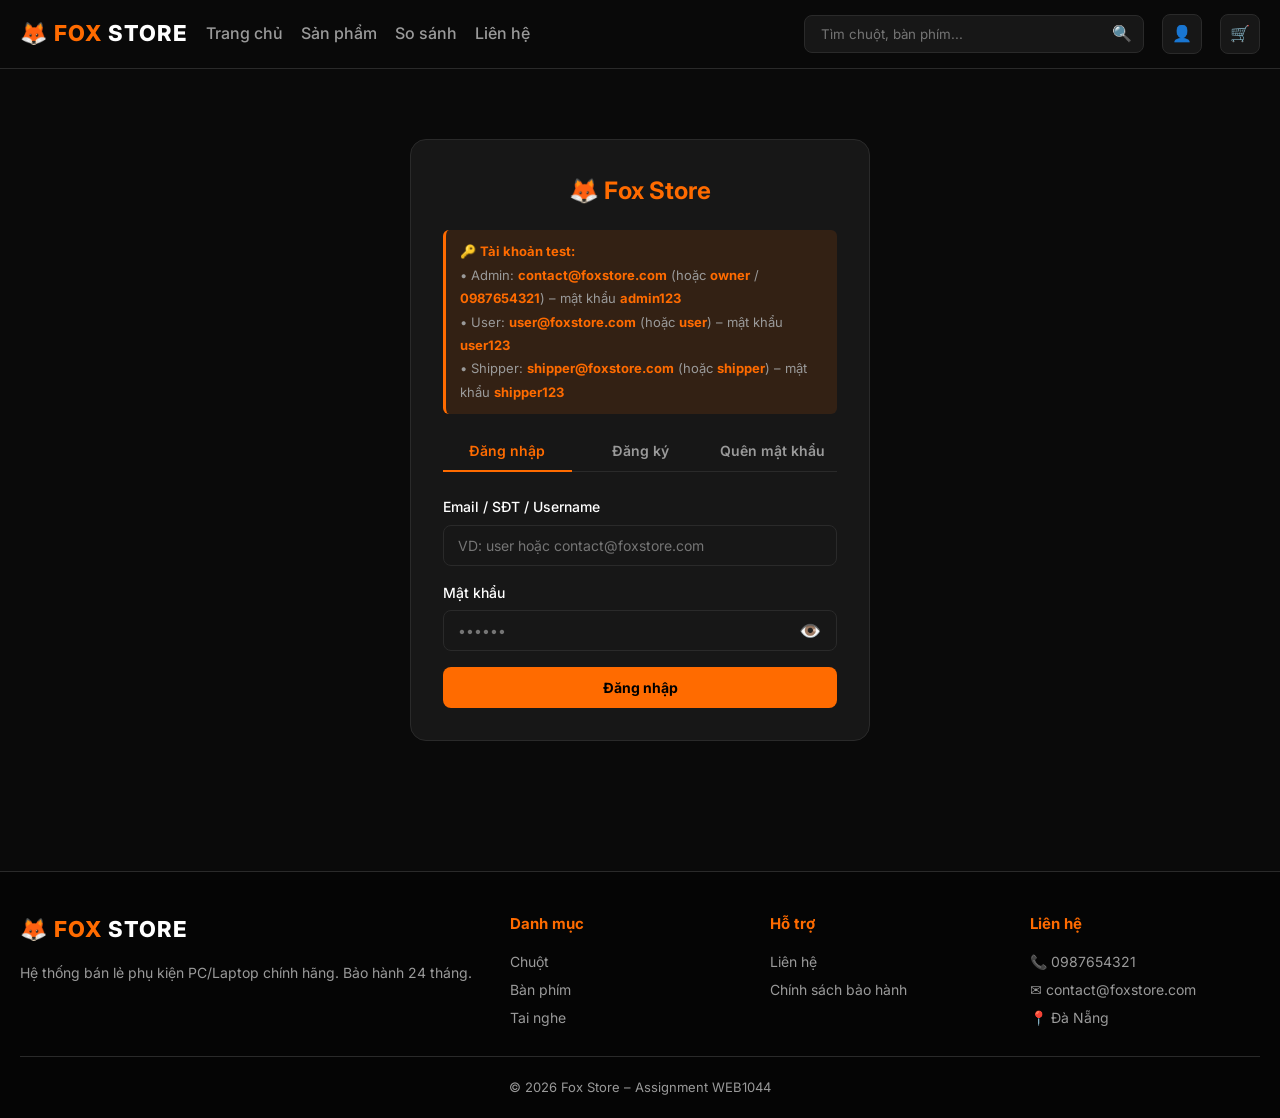
==== admin.html @ b40ea375 "Initial commit" ====
<!DOCTYPE html>
<html lang="vi">

<head>
    <meta charset="UTF-8">
    <meta name="viewport" content="width=device-width, initial-scale=1.0">
    <title>Quản trị – Fox Store</title>
    <link href="https://fonts.googleapis.com/css2?family=Inter:wght@400;500;600;700;800&display=swap" rel="stylesheet">
    <link rel="stylesheet" href="css/style.css">
</head>

<body>
    <div id="header"></div>

    <div class="container">
        <div class="admin-header">
            <div>
                <h1 class="section-title" style="margin-bottom:4px">⚙️ Admin Panel</h1>
                <p style="color:var(--muted);font-size:14px">Quản trị sản phẩm, đơn hàng, shipper, phân tích và thông
                    báo.</p>
            </div>
        </div>

        <div class="admin-tabs">
            <button class="active" data-tab="products" onclick="switchAdminTab('products')">📦 Sản phẩm</button>
            <button data-tab="orders" onclick="switchAdminTab('orders')">📋 Đơn hàng</button>
            <button data-tab="shippers" onclick="switchAdminTab('shippers')">🚚 Shipper</button>
            <button data-tab="analytics" onclick="switchAdminTab('analytics')">📊 Phân tích</button>
            <button data-tab="reviews" onclick="switchAdminTab('reviews')">⭐ Đánh giá</button>
            <button data-tab="broadcasts" onclick="switchAdminTab('broadcasts')">📢 Thông báo</button>
        </div>

        <!-- ═══ TAB PRODUCTS ═══ -->
        <div id="tabProducts">
            <div style="display:flex;justify-content:flex-end;gap:10px;margin-bottom:16px;flex-wrap:wrap">
                <button class="btn btn-reindex" onclick="reindexIDs()">🔢 Đánh lại ID</button>
                <button class="btn btn-export" onclick="exportDataJS()">📋 Xuất code data.js</button>
                <button class="btn" onclick="openAdd()">➕ Thêm sản phẩm</button>
            </div>

            <div class="admin-sort-bar">
                <label>🔽 Sắp xếp theo:</label>
                <select id="adminSortField" onchange="changeAdminSort()">
                    <option value="id">ID</option>
                    <option value="name">Tên sản phẩm</option>
                    <option value="price">Giá</option>
                    <option value="stock">Kho</option>
                    <option value="group">Nhóm</option>
                    <option value="rating">Đánh giá sao</option>
                </select>
                <select id="adminSortDir" onchange="changeAdminSort()">
                    <option value="asc">Tăng dần ↑</option>
                    <option value="desc">Giảm dần ↓</option>
                </select>
            </div>

            <div class="admin-stats">
                <div class="stat-card">
                    <div class="label">Tổng sản phẩm</div>
                    <div class="value" id="statTotal">0</div>
                </div>
                <div class="stat-card">
                    <div class="label">Sản phẩm mới</div>
                    <div class="value" id="statNew">0</div>
                </div>
                <div class="stat-card">
                    <div class="label">Sản phẩm hot</div>
                    <div class="value" id="statHot">0</div>
                </div>
                <div class="stat-card">
                    <div class="label">Khuyến mãi</div>
                    <div class="value" id="statSale">0</div>
                </div>
            </div>

            <div class="admin-table">
                <table>
                    <thead>
                        <tr>
                            <th>ID</th>
                            <th>Ảnh</th>
                            <th>Tên</th>
                            <th>Giá</th>
                            <th>Nhóm</th>
                            <th>Kho</th>
                            <th>⭐</th>
                            <th>Hành động</th>
                        </tr>
                    </thead>
                    <tbody id="adminTbody"></tbody>
                </table>
            </div>
        </div>

        <!-- ═══ TAB ORDERS ═══ -->
        <div id="tabOrders" style="display:none">
            <div class="admin-table">
                <table>
                    <thead>
                        <tr>
                            <th>Mã đơn</th>
                            <th>Khách</th>
                            <th>Sản phẩm</th>
                            <th>Địa chỉ</th>
                            <th>Shipper</th>
                            <th>Trạng thái</th>
                            <th>Ngày đặt</th>
                            <th>Hành động</th>
                        </tr>
                    </thead>
                    <tbody id="adminOrdersTbody"></tbody>
                </table>
            </div>
        </div>

        <!-- ═══ TAB SHIPPERS ═══ -->
        <div id="tabShippers" style="display:none">
            <div class="admin-table">
                <table>
                    <thead>
                        <tr>
                            <th>Tên</th>
                            <th>Email</th>
                            <th>SĐT</th>
                            <th>Đánh giá</th>
                            <th>Trạng thái</th>
                            <th>Hành động</th>
                        </tr>
                    </thead>
                    <tbody id="adminShippersTbody"></tbody>
                </table>
            </div>
        </div>

        <!-- ═══ TAB ANALYTICS ═══ -->
        <div id="tabAnalytics" style="display:none">
            <div id="analyticsContent"></div>
        </div>

        <!-- ═══ TAB REVIEWS ═══ -->
        <div id="tabReviews" style="display:none">
            <div style="display:flex;justify-content:flex-end;margin-bottom:16px">
                <button class="btn" style="background:linear-gradient(135deg,#00a8ff,#0090e0);color:#000"
                    onclick="exportReviewsJS()">📋 Xuất code đánh giá</button>
            </div>
            <div id="reviewsContent"></div>
        </div>

        <!-- ═══ TAB BROADCASTS ═══ -->
        <div id="tabBroadcasts" style="display:none">
            <div id="broadcastContent"></div>
        </div>
    </div>

    <div id="footer"></div>

    <!-- ═══ MODAL ADD/EDIT PRODUCT ═══ -->
    <div class="modal-overlay" id="modalOverlay">
        <div class="modal">
            <h3 id="modalTitle">Thêm sản phẩm <button class="modal-close" onclick="closeModal()">×</button></h3>
            <form id="productForm">
                <div class="form-group">
                    <label>Tên sản phẩm *</label>
                    <input type="text" class="form-control" id="fName" required>
                </div>

                <div class="form-row">
                    <div class="form-group">
                        <label>Giá bán (₫) *</label>
                        <input type="number" class="form-control" id="fPrice" required min="0">
                    </div>
                    <div class="form-group">
                        <label>Giá gốc (₫) – 0 nếu không giảm</label>
                        <input type="number" class="form-control" id="fOldPrice" min="0" value="0">
                    </div>
                </div>

                <div class="form-group">
                    <label>🖼️ Hình ảnh (4 ảnh) – Ảnh 1 là ảnh chính *</label>
                    <div class="img-grid">
                        <div class="img-item">
                            <div class="lbl">Ảnh 1 *</div>
                            <input type="text" id="fImage1" placeholder="https://...">
                            <img id="prevImg1" alt="">
                        </div>
                        <div class="img-item">
                            <div class="lbl">Ảnh 2</div>
                            <input type="text" id="fImage2" placeholder="https://...">
                            <img id="prevImg2" alt="">
                        </div>
                        <div class="img-item">
                            <div class="lbl">Ảnh 3</div>
                            <input type="text" id="fImage3" placeholder="https://...">
                            <img id="prevImg3" alt="">
                        </div>
                        <div class="img-item">
                            <div class="lbl">Ảnh 4</div>
                            <input type="text" id="fImage4" placeholder="https://...">
                            <img id="prevImg4" alt="">
                        </div>
                    </div>
                </div>

                <div class="form-row">
                    <div class="form-group">
                        <label>Danh mục</label>
                        <select class="form-control" id="fCategory"></select>
                    </div>
                    <div class="form-group">
                        <label>Nhóm</label>
                        <select class="form-control" id="fGroup">
                            <option value="new">🆕 Sản phẩm mới</option>
                            <option value="hot">🔥 Sản phẩm hot</option>
                            <option value="sale">💥 Khuyến mãi</option>
                        </select>
                    </div>
                </div>

                <div class="form-row">
                    <div class="form-group">
                        <label>Thương hiệu *</label>
                        <input type="text" class="form-control" id="fBrand" required>
                    </div>
                    <div class="form-group">
                        <label>Số lượng kho (0 = Hết hàng)</label>
                        <input type="number" class="form-control" id="fStock" min="0" value="10">
                    </div>
                </div>

                <div class="form-group">
                    <label>YouTube Video ID (không bắt buộc)</label>
                    <input type="text" class="form-control" id="fVideoId" placeholder="VD: dQw4w9WgXcQ">
                </div>

                <div class="form-group">
                    <label>Mô tả</label>
                    <textarea class="form-control" id="fDesc" rows="3"></textarea>
                </div>

                <div class="modal-actions">
                    <button type="button" class="btn btn-outline" onclick="closeModal()">Hủy</button>
                    <button type="submit" class="btn">💾 Lưu sản phẩm</button>
                </div>
            </form>
        </div>
    </div>

    <!-- ═══ MODAL EXPORT DATA.JS ═══ -->
    <div class="modal-overlay" id="exportOverlay">
        <div class="modal" style="max-width:900px">
            <h3>📋 Xuất code data.js <button class="modal-close" onclick="closeExport()">×</button></h3>
            <div class="export-hint">
                <b>Hướng dẫn:</b> 1. Bấm <b>📋 Copy</b> → 2. Mở <code>js/data.js</code> → 3. Tìm
                <code>const DEFAULT_PRODUCTS = [...]</code> → 4. Paste → 5. Ctrl+S
            </div>
            <textarea id="exportCode" readonly spellcheck="false"></textarea>
            <div class="modal-actions">
                <button class="btn btn-outline" onclick="closeExport()">Đóng</button>
                <button class="btn btn-export" onclick="copyExportCode()">📋 Copy toàn bộ</button>
            </div>
        </div>
    </div>

    <!-- ═══ MODAL EXPORT REVIEWS ═══ -->
    <div class="modal-overlay" id="reviewExportOverlay">
        <div class="modal" style="max-width:900px">
            <h3>📋 Xuất code đánh giá <button class="modal-close" onclick="closeReviewExport()">×</button></h3>
            <div class="export-hint">
                <b>Hướng dẫn:</b> 1. Bấm <b>📋 Copy</b> → 2. Mở <code>js/data.js</code> → 3. Thêm biến
                <code>DEFAULT_REVIEWS</code> và <code>DEFAULT_SHIPPER_REVIEWS</code> → 4. Ctrl+S
            </div>
            <textarea id="reviewExportCode" readonly spellcheck="false"></textarea>
            <div class="modal-actions">
                <button class="btn btn-outline" onclick="closeReviewExport()">Đóng</button>
                <button class="btn" style="background:linear-gradient(135deg,#00a8ff,#0090e0);color:#000"
                    onclick="copyReviewExport()">📋 Copy toàn bộ</button>
            </div>
        </div>
    </div>

    <!-- ═══ SCRIPTS ═══ -->
    <script src="js/data.js"></script>
    <script src="js/auth.js"></script>
    <script src="js/orders.js"></script>
    <script src="js/chat.js"></script>
    <script src="js/reviews.js"></script>
    <script src="js/cart.js"></script>
    <script src="js/slider.js"></script>
    <script src="js/countdown.js"></script>
    <script src="js/geo.js"></script>
    <script src="js/validate.js"></script>
    <script src="js/main.js"></script>
    <script src="js/compare.js"></script>
    <script src="js/layout.js"></script>
    <script src="js/admin.js"></script>
    <script>
        document.addEventListener("DOMContentLoaded", () => {
            if (!requireAdmin()) return;
            injectAdminLayout();
        });
    </script>
</body>

</html>
---- css/style.css ----
/* ============================================================
   FOX STORE – MASTER STYLESHEET
   ============================================================ */

/* ============ RESET & VARIABLES ============ */
:root {
    --bg: #0a0a0a;
    --bg-2: #111;
    --card: #171717;
    --card-2: #1d1d1d;
    --border: #2a2a2a;
    --border-2: #333;
    --accent: #ff6b00;
    --accent-2: #ff8533;
    --accent-soft: rgba(255, 107, 0, 0.12);
    --text: #fff;
    --muted: #9a9a9a;
    --danger: #ff3b3b;
    --success: #16c784;
    --warning: #ffb020;
    --info: #00a8ff;
    --radius: 12px;
    --radius-sm: 8px;
    --radius-lg: 16px;
}

* {
    margin: 0;
    padding: 0;
    box-sizing: border-box;
}

html {
    scroll-behavior: smooth;
}

body {
    font-family: "Inter", system-ui, -apple-system, sans-serif;
    background: var(--bg);
    color: var(--text);
    line-height: 1.6;
    -webkit-font-smoothing: antialiased;
    -moz-osx-font-smoothing: grayscale;
}

a {
    color: inherit;
    text-decoration: none;
}

img {
    display: block;
    max-width: 100%;
}

button {
    font-family: inherit;
    cursor: pointer;
}

input,
select,
textarea {
    font-family: inherit;
}

/* ============ HEADER ============ */
.header {
    position: sticky;
    top: 0;
    z-index: 100;
    background: rgba(10, 10, 10, 0.92);
    backdrop-filter: blur(12px);
    -webkit-backdrop-filter: blur(12px);
    border-bottom: 1px solid var(--border);
}

.header-inner {
    max-width: 1280px;
    margin: 0 auto;
    display: flex;
    align-items: center;
    gap: 18px;
    padding: 14px 20px;
}

.logo {
    font-size: 22px;
    font-weight: 800;
    color: var(--accent);
    letter-spacing: 1px;
    display: flex;
    align-items: center;
    gap: 6px;
    flex-shrink: 0;
}

.logo span {
    color: var(--text);
}

.nav {
    display: flex;
    gap: 18px;
}

.nav a {
    color: var(--muted);
    font-weight: 500;
    transition: color .2s;
    position: relative;
}

.nav a:hover,
.nav a.active {
    color: var(--accent);
}

.nav a.active::after {
    content: "";
    position: absolute;
    bottom: -6px;
    left: 0;
    right: 0;
    height: 2px;
    background: var(--accent);
    border-radius: 2px;
}

.search-box {
    flex: 1;
    max-width: 340px;
    margin-left: auto;
    position: relative;
}

.search-box input {
    width: 100%;
    padding: 10px 40px 10px 16px;
    background: var(--card);
    border: 1px solid var(--border);
    border-radius: var(--radius-sm);
    color: var(--text);
    outline: none;
    transition: .2s;
}

.search-box input:focus {
    border-color: var(--accent);
    box-shadow: 0 0 0 3px var(--accent-soft);
}

.search-box::after {
    content: "🔍";
    position: absolute;
    right: 12px;
    top: 50%;
    transform: translateY(-50%);
    pointer-events: none;
}

.header-actions {
    display: flex;
    gap: 10px;
    align-items: center;
    flex-shrink: 0;
}

.icon-btn {
    position: relative;
    background: var(--card);
    border: 1px solid var(--border);
    width: 40px;
    height: 40px;
    border-radius: var(--radius-sm);
    color: var(--text);
    font-size: 16px;
    display: grid;
    place-items: center;
    transition: .2s;
    padding: 0;
}

.icon-btn:hover {
    border-color: var(--accent);
    color: var(--accent);
}

.badge {
    position: absolute;
    top: -6px;
    right: -6px;
    background: var(--accent);
    color: #000;
    font-size: 11px;
    font-weight: 700;
    padding: 2px 6px;
    border-radius: 10px;
    min-width: 18px;
    text-align: center;
    line-height: 1.2;
}

.badge:empty,
.badge[data-count="0"] {
    display: none !important;
}

.user-info {
    font-size: 13px;
    color: var(--muted);
    display: flex;
    align-items: center;
    gap: 6px;
    white-space: nowrap;
}

/* ============ CONTAINER ============ */
.container {
    max-width: 1280px;
    margin: 0 auto;
    padding: 30px 20px;
}

.section-title {
    font-size: 22px;
    font-weight: 700;
    display: flex;
    align-items: center;
    gap: 10px;
    margin-bottom: 20px;
}

.section-title::before {
    content: "";
    width: 4px;
    height: 22px;
    background: var(--accent);
    border-radius: 2px;
    flex-shrink: 0;
}

.section-head {
    display: flex;
    justify-content: space-between;
    align-items: center;
    margin-bottom: 20px;
    gap: 16px;
    flex-wrap: wrap;
}

.section-head .section-title {
    margin-bottom: 0;
}

.see-more {
    color: var(--accent);
    font-weight: 600;
    font-size: 14px;
}

.see-more:hover {
    color: var(--accent-2);
}

/* ============ BUTTONS ============ */
.btn {
    display: inline-flex;
    align-items: center;
    justify-content: center;
    gap: 6px;
    padding: 12px 24px;
    background: var(--accent);
    color: #000;
    border-radius: var(--radius-sm);
    font-weight: 700;
    border: none;
    cursor: pointer;
    transition: .2s;
    font-size: 14px;
    white-space: nowrap;
}

.btn:hover {
    background: var(--accent-2);
    transform: translateY(-2px);
}

.btn:active {
    transform: translateY(0);
}

.btn:disabled {
    opacity: .5;
    cursor: not-allowed;
    transform: none !important;
}

.btn-outline {
    background: transparent;
    color: var(--accent);
    border: 1px solid var(--accent);
}

.btn-outline:hover {
    background: var(--accent);
    color: #000;
}

.btn-sm {
    padding: 9px 12px;
    border-radius: 6px;
    font-size: 12px;
    font-weight: 600;
    border: none;
    transition: .2s;
    text-align: center;
    cursor: pointer;
    display: inline-flex;
    align-items: center;
    justify-content: center;
    gap: 4px;
}

.btn-cart {
    background: var(--accent);
    color: #000;
    flex: 1;
}

.btn-cart:hover {
    background: var(--accent-2);
}

.btn-detail {
    background: var(--bg-2);
    color: var(--text);
    border: 1px solid var(--border);
    flex: 1;
    display: block;
}

.btn-detail:hover {
    border-color: var(--accent);
    color: var(--accent);
}

.btn-buynow {
    background: var(--accent);
    color: #000;
    font-weight: 700;
}

.btn-buynow:hover {
    background: var(--accent-2);
}

.btn-out {
    background: #2a2a2a;
    color: #777;
    flex: 1;
    cursor: not-allowed;
    padding: 9px 12px;
    border-radius: 6px;
    font-size: 12px;
    font-weight: 600;
    border: 1px solid #333;
}

.btn-export {
    background: linear-gradient(135deg, #00a8ff, #0090e0);
    color: #000;
    border: none;
}

.btn-export:hover {
    background: linear-gradient(135deg, #33baff, #00a8ff);
}

.btn-reindex {
    background: linear-gradient(135deg, #a855f7, #9333ea);
    color: #fff;
    border: none;
}

.btn-reindex:hover {
    background: linear-gradient(135deg, #b875f8, #a855f7);
}

/* ============ SLIDER ============ */
.slider {
    position: relative;
    border-radius: var(--radius-lg);
    overflow: hidden;
    height: 380px;
    margin-bottom: 40px;
    border: 1px solid var(--border);
}

.slide {
    position: absolute;
    inset: 0;
    opacity: 0;
    transition: opacity .6s;
    background-size: cover;
    background-position: center;
}

.slide.active {
    opacity: 1;
}

.slide-content {
    position: absolute;
    left: 8%;
    top: 50%;
    transform: translateY(-50%);
    z-index: 2;
    max-width: 55%;
}

.slide-content h2 {
    font-size: 40px;
    font-weight: 800;
    margin-bottom: 12px;
    line-height: 1.1;
}

.slide-content p {
    color: #ddd;
    margin-bottom: 22px;
    font-size: 16px;
}

.slider-btn {
    position: absolute;
    top: 50%;
    transform: translateY(-50%);
    background: rgba(0, 0, 0, .6);
    border: 1px solid var(--border);
    color: #fff;
    width: 44px;
    height: 44px;
    border-radius: 50%;
    cursor: pointer;
    font-size: 20px;
    z-index: 3;
    transition: .2s;
    padding: 0;
    display: grid;
    place-items: center;
}

.slider-btn:hover {
    background: var(--accent);
    color: #000;
}

.slider-btn.prev {
    left: 20px;
}

.slider-btn.next {
    right: 20px;
}

.slider-dots {
    position: absolute;
    bottom: 16px;
    left: 50%;
    transform: translateX(-50%);
    display: flex;
    gap: 8px;
    z-index: 3;
}

.dot {
    width: 10px;
    height: 10px;
    border-radius: 50%;
    background: rgba(255, 255, 255, .4);
    cursor: pointer;
    transition: .2s;
    border: none;
    padding: 0;
}

.dot.active {
    background: var(--accent);
    width: 26px;
    border-radius: 6px;
}

/* ============ COUNTDOWN ============ */
.countdown-bar {
    background: linear-gradient(135deg, #1a0d00, #2a1500);
    border: 1px solid var(--accent);
    border-radius: 14px;
    padding: 20px 26px;
    display: flex;
    align-items: center;
    justify-content: space-between;
    gap: 20px;
    margin-bottom: 40px;
    flex-wrap: wrap;
    box-shadow: 0 0 30px rgba(255, 107, 0, .15);
}

.countdown-label {
    font-size: 18px;
    font-weight: 700;
}

.countdown-label small {
    display: block;
    color: var(--muted);
    font-weight: 400;
    font-size: 13px;
}

.countdown {
    display: flex;
    gap: 12px;
    align-items: center;
}

.cd-box {
    background: #000;
    border: 1px solid var(--accent);
    border-radius: 10px;
    padding: 8px 14px;
    min-width: 62px;
    text-align: center;
}

.cd-num {
    font-size: 26px;
    font-weight: 800;
    color: var(--accent);
    font-variant-numeric: tabular-nums;
    line-height: 1;
}

.cd-label {
    font-size: 11px;
    color: var(--muted);
    text-transform: uppercase;
}

.cd-sep {
    font-size: 24px;
    color: var(--accent);
    font-weight: 800;
}

/* ============ PRODUCT GRID ============ */
.product-grid {
    display: grid;
    grid-template-columns: repeat(auto-fill, minmax(230px, 1fr));
    gap: 20px;
    margin-bottom: 50px;
}

.product-card {
    background: var(--card);
    border: 1px solid var(--border);
    border-radius: var(--radius);
    overflow: hidden;
    transition: .25s;
    position: relative;
    cursor: pointer;
}

.product-card:hover {
    border-color: var(--accent);
    transform: translateY(-4px);
    box-shadow: 0 10px 30px rgba(255, 107, 0, .2);
}

.product-img {
    aspect-ratio: 1 / 1;
    overflow: hidden;
    background: #0d0d0d;
    position: relative;
}

.product-img img {
    width: 100%;
    height: 100%;
    object-fit: cover;
    transition: transform .4s;
}

.product-card:hover .product-img img {
    transform: scale(1.08);
}

.badge-tag {
    position: absolute;
    top: 10px;
    left: 10px;
    padding: 4px 10px;
    border-radius: 6px;
    font-size: 11px;
    font-weight: 700;
    text-transform: uppercase;
    z-index: 2;
}

.badge-new {
    background: var(--success);
    color: #000;
}

.badge-hot {
    background: var(--danger);
    color: #fff;
}

.badge-sale {
    background: var(--accent);
    color: #000;
}

.badge-out {
    background: #666;
    color: #fff;
}

.product-info {
    padding: 14px;
}

.product-name {
    font-size: 14px;
    font-weight: 600;
    line-height: 1.4;
    margin-bottom: 8px;
    height: 40px;
    overflow: hidden;
    display: -webkit-box;
    -webkit-line-clamp: 2;
    line-clamp: 2;
    -webkit-box-orient: vertical;
    box-orient: vertical;
}

.product-price {
    display: flex;
    gap: 8px;
    align-items: baseline;
    margin-bottom: 12px;
}

.price-now {
    color: var(--accent);
    font-size: 16px;
    font-weight: 700;
}

.price-old {
    color: var(--muted);
    font-size: 13px;
    text-decoration: line-through;
}

.product-actions {
    display: flex;
    gap: 6px;
}

.btn-compare {
    background: var(--bg-2);
    color: var(--text);
    border: 1px solid var(--border);
    flex: 1;
    min-width: 0;
}

.btn-compare:hover {
    border-color: var(--accent);
    color: var(--accent);
}

.btn-compare-active {
    background: var(--accent);
    color: #000;
    border: 1px solid var(--accent);
    flex: 1;
    min-width: 0;
}

.btn-compare-active:hover {
    background: var(--accent-2);
}

.product-card.out-of-stock {
    opacity: .6;
    cursor: not-allowed;
}

.product-card.out-of-stock:hover {
    transform: none;
    border-color: var(--border);
    box-shadow: none;
}

.product-card.out-of-stock:hover .product-img img {
    transform: none;
}

/* ============ FORM ============ */
.form-group {
    margin-bottom: 16px;
}

.form-group label {
    display: block;
    margin-bottom: 6px;
    font-weight: 500;
    font-size: 14px;
}

.form-control {
    width: 100%;
    padding: 11px 14px;
    background: var(--card);
    border: 1px solid var(--border);
    border-radius: var(--radius-sm);
    color: var(--text);
    outline: none;
    font-size: 14px;
    transition: .2s;
}

.form-control:focus {
    border-color: var(--accent);
}

.form-control.error {
    border-color: var(--danger);
}

.form-control:disabled,
.form-control[readonly] {
    opacity: .6;
    cursor: not-allowed;
}

textarea.form-control {
    resize: vertical;
    min-height: 80px;
}

select.form-control {
    cursor: pointer;
}

.error-msg {
    color: var(--danger);
    font-size: 12px;
    margin-top: 4px;
    display: none;
}

.error-msg.show {
    display: block;
}

.form-row {
    display: grid;
    grid-template-columns: 1fr 1fr;
    gap: 14px;
}

/* ============ PASSWORD TOGGLE ============ */
.pw-wrap {
    position: relative;
}

.pw-wrap .form-control {
    padding-right: 46px;
}

.pw-toggle {
    position: absolute;
    right: 8px;
    top: 50%;
    transform: translateY(-50%);
    background: transparent;
    border: none;
    color: var(--muted);
    font-size: 18px;
    cursor: pointer;
    padding: 6px 8px;
    border-radius: 6px;
    transition: .2s;
}

.pw-toggle:hover {
    color: var(--accent);
    background: var(--bg-2);
}

/* ============ CART ============ */
.cart-item {
    display: grid;
    grid-template-columns: 80px 1fr auto auto;
    gap: 16px;
    align-items: center;
    padding: 16px;
    background: var(--card);
    border: 1px solid var(--border);
    border-radius: var(--radius);
    margin-bottom: 12px;
}

.cart-item img {
    width: 80px;
    height: 80px;
    object-fit: cover;
    border-radius: var(--radius-sm);
}

.qty-control {
    display: flex;
    align-items: center;
    gap: 8px;
}

.qty-btn {
    width: 30px;
    height: 30px;
    border-radius: 6px;
    background: var(--bg-2);
    border: 1px solid var(--border);
    color: #fff;
    font-weight: 700;
    display: grid;
    place-items: center;
    transition: .2s;
    padding: 0;
}

.qty-btn:hover {
    border-color: var(--accent);
    color: var(--accent);
}

.qty-num {
    min-width: 30px;
    text-align: center;
    font-weight: 700;
}

.btn-remove {
    background: transparent;
    border: none;
    color: var(--danger);
    font-size: 18px;
    transition: .2s;
    padding: 4px;
}

.btn-remove:hover {
    transform: scale(1.15);
}

.cart-summary {
    background: var(--card);
    border: 1px solid var(--border);
    border-radius: var(--radius);
    padding: 24px;
    margin-top: 20px;
}

.summary-row {
    display: flex;
    justify-content: space-between;
    padding: 10px 0;
    border-bottom: 1px solid var(--border);
}

.summary-row.total {
    border-bottom: none;
    font-size: 20px;
    font-weight: 700;
    padding-top: 16px;
}

.summary-row.total span:last-child {
    color: var(--accent);
}

/* ============ TOAST ============ */
.toast {
    position: fixed;
    bottom: 24px;
    right: 24px;
    background: var(--card);
    border: 1px solid var(--accent);
    border-radius: var(--radius-sm);
    padding: 14px 20px;
    color: #fff;
    font-weight: 500;
    z-index: 999;
    box-shadow: 0 10px 30px rgba(0, 0, 0, .5);
    transform: translateX(400px);
    transition: transform .3s;
    max-width: 320px;
}

.toast.show {
    transform: translateX(0);
}

/* ============ FOOTER ============ */
.footer {
    background: #050505;
    border-top: 1px solid var(--border);
    padding: 40px 20px 20px;
    margin-top: 60px;
}

.footer-inner {
    max-width: 1280px;
    margin: 0 auto;
    display: grid;
    grid-template-columns: 2fr 1fr 1fr 1fr;
    gap: 30px;
}

.footer h4 {
    color: var(--accent);
    margin-bottom: 12px;
    font-size: 15px;
}

.footer p,
.footer a {
    color: var(--muted);
    font-size: 14px;
    line-height: 2;
}

.footer a:hover {
    color: var(--accent);
}

.footer-bottom {
    max-width: 1280px;
    margin: 24px auto 0;
    padding-top: 20px;
    border-top: 1px solid var(--border);
    text-align: center;
    color: var(--muted);
    font-size: 13px;
}

/* ============ SEARCH RESULT ============ */
.search-result-box {
    position: absolute;
    top: calc(100% + 8px);
    left: 0;
    right: 0;
    background: var(--card);
    border: 1px solid var(--border);
    border-radius: 10px;
    max-height: 420px;
    overflow-y: auto;
    display: none;
    z-index: 50;
    box-shadow: 0 20px 40px rgba(0, 0, 0, .5);
}

.search-result-item {
    display: flex;
    gap: 12px;
    padding: 10px 14px;
    border-bottom: 1px solid var(--border);
    align-items: center;
    transition: .2s;
}

.search-result-item:last-child {
    border-bottom: none;
}

.search-result-item:hover {
    background: var(--bg-2);
}

.search-result-item img {
    width: 44px;
    height: 44px;
    border-radius: 6px;
    object-fit: cover;
    flex-shrink: 0;
}

/* ============ CATEGORY PAGE ============ */
.category-layout {
    display: grid;
    grid-template-columns: 260px 1fr;
    gap: 26px;
    align-items: start;
}

.filter-sidebar {
    background: var(--card);
    border: 1px solid var(--border);
    border-radius: var(--radius);
    padding: 20px;
    position: sticky;
    top: 90px;
}

.filter-block {
    padding-bottom: 18px;
    margin-bottom: 18px;
    border-bottom: 1px solid var(--border);
}

.filter-block:last-child {
    border-bottom: none;
    margin-bottom: 0;
    padding-bottom: 0;
}

.filter-title {
    font-size: 14px;
    font-weight: 700;
    text-transform: uppercase;
    letter-spacing: .5px;
    margin-bottom: 12px;
    color: var(--accent);
}

.filter-option {
    display: flex;
    align-items: center;
    gap: 8px;
    padding: 7px 0;
    cursor: pointer;
    color: var(--muted);
    font-size: 14px;
    transition: .2s;
}

.filter-option:hover {
    color: var(--accent);
}

.filter-option input {
    accent-color: var(--accent);
    cursor: pointer;
    width: 16px;
    height: 16px;
    flex-shrink: 0;
}

.filter-option.active {
    color: var(--accent);
    font-weight: 600;
}

.price-range {
    display: flex;
    gap: 8px;
    align-items: center;
    margin-top: 8px;
}

.price-range input {
    flex: 1;
    padding: 8px 10px;
    background: var(--bg-2);
    border: 1px solid var(--border);
    border-radius: 6px;
    color: var(--text);
    font-size: 13px;
    outline: none;
    min-width: 0;
}

.price-range input:focus {
    border-color: var(--accent);
}

.toolbar {
    display: flex;
    justify-content: space-between;
    align-items: center;
    background: var(--card);
    border: 1px solid var(--border);
    border-radius: var(--radius);
    padding: 14px 18px;
    margin-bottom: 20px;
    flex-wrap: wrap;
    gap: 12px;
}

.toolbar-info {
    color: var(--muted);
    font-size: 14px;
}

.toolbar-info b {
    color: var(--accent);
}

.toolbar-sort {
    display: flex;
    align-items: center;
    gap: 10px;
    font-size: 14px;
}

.toolbar-sort select {
    padding: 8px 12px;
    background: var(--bg-2);
    border: 1px solid var(--border);
    border-radius: 6px;
    color: var(--text);
    outline: none;
    cursor: pointer;
}

.toolbar-sort select:focus {
    border-color: var(--accent);
}

.breadcrumb {
    display: flex;
    gap: 8px;
    color: var(--muted);
    font-size: 14px;
    margin-bottom: 20px;
    align-items: center;
    flex-wrap: wrap;
}

.breadcrumb a:hover {
    color: var(--accent);
}

.breadcrumb span {
    color: var(--accent);
}

.active-filters {
    display: flex;
    flex-wrap: wrap;
    gap: 8px;
    margin-bottom: 16px;
}

.chip {
    background: var(--accent-soft);
    border: 1px solid var(--accent);
    color: var(--accent);
    padding: 5px 12px;
    border-radius: 20px;
    font-size: 13px;
    display: inline-flex;
    align-items: center;
    gap: 6px;
    cursor: pointer;
    transition: .2s;
}

.chip:hover {
    background: var(--accent);
    color: #000;
}

.empty-state {
    text-align: center;
    padding: 80px 20px;
    color: var(--muted);
}

.empty-state .icon {
    font-size: 60px;
    margin-bottom: 16px;
    opacity: .4;
}

/* ============ PRODUCT DETAIL ============ */
.product-detail {
    display: grid;
    grid-template-columns: 1fr 1fr;
    gap: 40px;
    margin-bottom: 50px;
}

.detail-gallery {
    background: var(--card);
    border: 1px solid var(--border);
    border-radius: var(--radius-lg);
    padding: 20px;
    position: sticky;
    top: 90px;
    height: fit-content;
}

.detail-img-main {
    aspect-ratio: 1 / 1;
    border-radius: var(--radius);
    overflow: hidden;
    background: #0d0d0d;
    margin-bottom: 14px;
}

.detail-img-main img {
    width: 100%;
    height: 100%;
    object-fit: cover;
    transition: transform .4s;
}

.detail-img-main:hover img {
    transform: scale(1.05);
}

.detail-thumbs {
    display: flex;
    gap: 10px;
    flex-wrap: wrap;
}

.detail-thumb {
    width: 70px;
    height: 70px;
    border-radius: var(--radius-sm);
    overflow: hidden;
    border: 2px solid var(--border);
    cursor: pointer;
    transition: .2s;
    background: #0d0d0d;
}

.detail-thumb.active {
    border-color: var(--accent);
}

.detail-thumb:hover {
    border-color: var(--accent);
}

.detail-thumb img {
    width: 100%;
    height: 100%;
    object-fit: cover;
}

.detail-badge {
    display: inline-block;
    padding: 5px 12px;
    border-radius: 20px;
    font-size: 12px;
    font-weight: 700;
    text-transform: uppercase;
    margin-bottom: 12px;
}

.detail-title {
    font-size: 28px;
    font-weight: 700;
    line-height: 1.3;
    margin-bottom: 14px;
}

.detail-meta {
    display: flex;
    gap: 20px;
    color: var(--muted);
    font-size: 14px;
    margin-bottom: 20px;
    padding-bottom: 20px;
    border-bottom: 1px solid var(--border);
    flex-wrap: wrap;
}

.detail-meta b {
    color: var(--accent);
}

.detail-price {
    display: flex;
    align-items: baseline;
    gap: 14px;
    margin-bottom: 20px;
    flex-wrap: wrap;
}

.detail-price .now {
    font-size: 32px;
    font-weight: 800;
    color: var(--accent);
}

.detail-price .old {
    font-size: 18px;
    color: var(--muted);
    text-decoration: line-through;
}

.detail-price .discount {
    background: var(--danger);
    color: #fff;
    padding: 3px 10px;
    border-radius: 6px;
    font-size: 13px;
    font-weight: 700;
}

.detail-desc {
    color: var(--muted);
    line-height: 1.7;
    margin-bottom: 24px;
    padding: 16px;
    background: var(--card);
    border-left: 3px solid var(--accent);
    border-radius: 6px;
}

.detail-qty {
    display: flex;
    align-items: center;
    gap: 14px;
    margin-bottom: 20px;
}

.detail-qty label {
    color: var(--muted);
    font-size: 14px;
}

.qty-control-lg {
    display: flex;
    align-items: center;
    gap: 10px;
}

.qty-control-lg .qty-btn {
    width: 38px;
    height: 38px;
    font-size: 16px;
}

.qty-control-lg .qty-num {
    font-size: 18px;
    min-width: 40px;
}

.detail-actions {
    display: flex;
    gap: 12px;
    margin-bottom: 26px;
}

.detail-actions .btn {
    padding: 14px 30px;
    font-size: 15px;
    flex: 1;
}

.detail-policies {
    display: grid;
    grid-template-columns: repeat(3, 1fr);
    gap: 12px;
    padding: 16px;
    background: var(--card);
    border: 1px solid var(--border);
    border-radius: var(--radius);
}

.policy-item {
    text-align: center;
    font-size: 13px;
    color: var(--muted);
}

.policy-item .ic {
    font-size: 22px;
    display: block;
    margin-bottom: 6px;
}

/* ============ VIDEO ============ */
.video-section {
    background: var(--card);
    border: 1px solid var(--border);
    border-radius: var(--radius-lg);
    padding: 24px;
    margin-bottom: 50px;
}

.video-section h3 {
    margin-bottom: 16px;
    display: flex;
    align-items: center;
    gap: 10px;
    font-size: 18px;
}

.video-section h3::before {
    content: "";
    width: 4px;
    height: 20px;
    background: var(--accent);
    border-radius: 2px;
}

.video-wrap {
    aspect-ratio: 16 / 9;
    border-radius: var(--radius);
    overflow: hidden;
    background: #000;
    margin-bottom: 16px;
}

.video-wrap iframe {
    width: 100%;
    height: 100%;
    border: none;
}

.video-controls {
    display: flex;
    gap: 10px;
    flex-wrap: wrap;
    align-items: center;
}

.video-controls button {
    padding: 10px 20px;
    background: var(--bg-2);
    border: 1px solid var(--border);
    color: var(--text);
    border-radius: var(--radius-sm);
    font-weight: 600;
    transition: .2s;
    font-size: 14px;
}

.video-controls button:hover {
    border-color: var(--accent);
    color: var(--accent);
}

.video-controls button.active {
    background: var(--accent);
    color: #000;
    border-color: var(--accent);
}

.volume-wrap {
    display: flex;
    align-items: center;
    gap: 8px;
    padding: 8px 14px;
    background: var(--bg-2);
    border: 1px solid var(--border);
    border-radius: var(--radius-sm);
}

.volume-slider {
    width: 100px;
    height: 4px;
    border-radius: 4px;
    outline: none;
    cursor: pointer;
    accent-color: var(--accent);
    -webkit-appearance: none;
    appearance: none;
    background: var(--border);
}

.volume-slider::-webkit-slider-thumb {
    -webkit-appearance: none;
    width: 14px;
    height: 14px;
    background: var(--accent);
    border-radius: 50%;
    cursor: pointer;
}

.volume-slider::-moz-range-thumb {
    width: 14px;
    height: 14px;
    background: var(--accent);
    border-radius: 50%;
    cursor: pointer;
    border: none;
}

.cc-toggle {
    display: flex;
    align-items: center;
    gap: 8px;
    padding: 10px 16px;
    background: var(--bg-2);
    border: 1px solid var(--border);
    border-radius: var(--radius-sm);
    cursor: pointer;
    font-size: 14px;
    font-weight: 600;
    color: var(--text);
    transition: .2s;
}

.cc-toggle:hover {
    border-color: var(--accent);
    color: var(--accent);
}

.cc-toggle input[type="checkbox"] {
    width: 16px;
    height: 16px;
    accent-color: var(--accent);
    cursor: pointer;
}

.cc-toggle:has(input:checked) {
    background: var(--accent);
    color: #000;
    border-color: var(--accent);
}

.video-wrap:fullscreen {
    background: #000;
    display: flex;
    align-items: center;
    justify-content: center;
    aspect-ratio: auto;
    width: 100vw;
    height: 100vh;
}

.video-wrap:fullscreen #ytPlayer,
.video-wrap:fullscreen iframe {
    width: 100% !important;
    height: 100% !important;
}

/* ============ TABS ============ */
.tabs {
    display: flex;
    gap: 4px;
    border-bottom: 2px solid var(--border);
    margin-bottom: 20px;
    flex-wrap: wrap;
}

.tab {
    padding: 12px 22px;
    background: transparent;
    border: none;
    color: var(--muted);
    font-weight: 600;
    cursor: pointer;
    font-size: 14px;
    position: relative;
    transition: .2s;
}

.tab:hover {
    color: var(--text);
}

.tab.active {
    color: var(--accent);
}

.tab.active::after {
    content: "";
    position: absolute;
    bottom: -2px;
    left: 0;
    right: 0;
    height: 2px;
    background: var(--accent);
}

.tab-panel {
    display: none;
    line-height: 1.8;
    color: var(--muted);
}

.tab-panel.active {
    display: block;
}

.tab-panel h4 {
    color: var(--text);
    margin: 16px 0 8px;
}

.tab-panel ul {
    padding-left: 20px;
}

.tab-panel li {
    margin-bottom: 6px;
}

.not-found {
    text-align: center;
    padding: 100px 20px;
    color: var(--muted);
}

/* ============ AUTH ============ */
.auth-wrap {
    max-width: 460px;
    margin: 40px auto;
    background: var(--card);
    border: 1px solid var(--border);
    border-radius: var(--radius-lg);
    padding: 32px;
}

.auth-tabs {
    display: flex;
    gap: 4px;
    margin-bottom: 24px;
    border-bottom: 1px solid var(--border);
}

.auth-tab {
    flex: 1;
    padding: 12px 8px;
    background: transparent;
    border: none;
    color: var(--muted);
    font-weight: 600;
    cursor: pointer;
    font-size: 14px;
    position: relative;
    transition: .2s;
}

.auth-tab.active {
    color: var(--accent);
}

.auth-tab.active::after {
    content: "";
    position: absolute;
    bottom: -1px;
    left: 0;
    right: 0;
    height: 2px;
    background: var(--accent);
}

.auth-form {
    display: none;
}

.auth-form.active {
    display: block;
}

.auth-hint {
    background: var(--accent-soft);
    border-left: 3px solid var(--accent);
    padding: 10px 14px;
    border-radius: 6px;
    font-size: 13px;
    color: var(--muted);
    margin-bottom: 16px;
    line-height: 1.8;
}

.auth-hint b {
    color: var(--accent);
}

.checkbox-wrap {
    display: flex;
    align-items: flex-start;
    gap: 10px;
    padding: 12px;
    background: rgba(0, 168, 255, .08);
    border: 1px solid var(--info);
    border-radius: var(--radius-sm);
    margin-top: 10px;
}

.checkbox-wrap input[type="checkbox"] {
    width: 18px;
    height: 18px;
    accent-color: var(--info);
    cursor: pointer;
    margin-top: 2px;
    flex-shrink: 0;
}

.checkbox-wrap label {
    cursor: pointer;
    font-size: 13px;
    color: var(--info);
    line-height: 1.5;
}

.checkbox-wrap label b {
    color: #fff;
}

/* ============================================================
   ADMIN / SHIPPER TOPBAR
   ============================================================ */
.admin-topbar {
    position: sticky;
    top: 0;
    z-index: 100;
    background: #050505;
    border-bottom: 2px solid var(--accent);
    box-shadow: 0 4px 20px rgba(255, 107, 0, .15);
}

.admin-topbar.shipper-topbar {
    border-bottom-color: #00a8ff;
    box-shadow: 0 4px 20px rgba(0, 168, 255, .15);
}

.admin-topbar-inner {
    max-width: 1280px;
    margin: 0 auto;
    display: flex;
    justify-content: space-between;
    align-items: center;
    padding: 14px 20px;
    gap: 20px;
    flex-wrap: wrap;
}

.admin-topbar .logo {
    display: flex;
    align-items: center;
    gap: 10px;
    font-size: 22px;
}

.role-badge {
    font-size: 11px;
    font-weight: 800;
    padding: 3px 10px;
    border-radius: 6px;
    letter-spacing: .5px;
    text-transform: uppercase;
}

.role-badge.admin-badge {
    background: var(--accent);
    color: #000;
}

.role-badge.shipper-badge {
    background: #00a8ff;
    color: #000;
}

.admin-topbar-actions {
    display: flex;
    gap: 10px;
    align-items: center;
    flex-wrap: wrap;
}

.topbar-btn {
    background: var(--card);
    border: 1px solid var(--border);
    color: var(--text);
    padding: 10px 16px;
    border-radius: 10px;
    font-size: 13px;
    font-weight: 600;
    cursor: pointer;
    display: inline-flex;
    align-items: center;
    gap: 6px;
    transition: .2s;
    text-decoration: none;
    position: relative;
}

.topbar-btn:hover {
    border-color: var(--accent);
    color: var(--accent);
    transform: translateY(-2px);
}

.topbar-btn.danger:hover {
    border-color: var(--danger);
    color: var(--danger);
}

.topbar-badge {
    background: var(--accent);
    color: #000;
    font-size: 10px;
    font-weight: 800;
    padding: 2px 6px;
    border-radius: 8px;
    min-width: 18px;
    text-align: center;
}

.admin-footer {
    text-align: center;
    padding: 20px;
    color: var(--muted);
    font-size: 12px;
    background: #050505;
    border-top: 1px solid var(--border);
    margin-top: 40px;
}

.admin-footer.shipper-footer {
    border-top-color: rgba(0, 168, 255, .3);
}

/* ============================================================
   ADMIN PANEL
   ============================================================ */
.admin-header {
    display: flex;
    justify-content: space-between;
    align-items: center;
    margin-bottom: 24px;
    flex-wrap: wrap;
    gap: 16px;
}

.admin-tabs {
    display: flex;
    gap: 8px;
    margin-bottom: 24px;
    padding: 6px;
    background: var(--card);
    border: 1px solid var(--border);
    border-radius: 14px;
    overflow-x: auto;
    scrollbar-width: thin;
}

.admin-tabs::-webkit-scrollbar {
    height: 4px;
}

.admin-tabs::-webkit-scrollbar-thumb {
    background: var(--border-2);
    border-radius: 4px;
}

.admin-tabs button {
    flex: 1;
    min-width: 120px;
    padding: 12px 18px;
    background: transparent;
    border: none;
    color: var(--muted);
    font-weight: 600;
    font-size: 14px;
    border-radius: 10px;
    cursor: pointer;
    transition: all .2s ease;
    position: relative;
    white-space: nowrap;
}

.admin-tabs button:hover {
    background: rgba(255, 255, 255, 0.04);
    color: var(--text);
}

.admin-tabs button.active {
    background: var(--accent);
    color: #000;
    font-weight: 700;
    box-shadow: 0 4px 12px rgba(255, 107, 0, 0.35);
}

.admin-stats {
    display: grid;
    grid-template-columns: repeat(auto-fit, minmax(180px, 1fr));
    gap: 16px;
    margin-bottom: 24px;
}

.stat-card {
    background: var(--card);
    border: 1px solid var(--border);
    border-radius: var(--radius);
    padding: 20px;
    transition: .2s;
    position: relative;
    overflow: hidden;
}

.stat-card::before {
    content: "";
    position: absolute;
    top: 0;
    left: 0;
    width: 4px;
    height: 100%;
    background: var(--accent);
    opacity: 0;
    transition: .2s;
}

.stat-card:hover {
    border-color: var(--accent);
}

.stat-card:hover::before {
    opacity: 1;
}

.stat-card .label {
    color: var(--muted);
    font-size: 12px;
    text-transform: uppercase;
    letter-spacing: .5px;
    margin-bottom: 6px;
    font-weight: 600;
}

.stat-card .value {
    font-size: 28px;
    font-weight: 800;
    color: var(--accent);
    line-height: 1.1;
}

.admin-table {
    width: 100%;
    background: var(--card);
    border: 1px solid var(--border);
    border-radius: var(--radius);
    overflow: hidden;
}

.admin-table table {
    width: 100%;
    border-collapse: collapse;
}

.admin-table th,
.admin-table td {
    padding: 14px 16px;
    text-align: left;
    border-bottom: 1px solid var(--border);
    font-size: 14px;
    vertical-align: middle;
}

.admin-table th {
    background: var(--bg-2);
    color: var(--accent);
    font-weight: 700;
    text-transform: uppercase;
    font-size: 12px;
    letter-spacing: .5px;
    white-space: nowrap;
}

.admin-table tr:last-child td {
    border-bottom: none;
}

.admin-table tr:hover td {
    background: rgba(255, 255, 255, 0.02);
}

.admin-table img {
    border-radius: 8px;
    object-fit: cover;
    border: 1px solid var(--border);
}

.admin-table td b {
    font-family: 'SF Mono', Consolas, monospace;
    font-size: 13px;
}

.tag {
    display: inline-block;
    padding: 4px 10px;
    border-radius: 6px;
    font-size: 11px;
    font-weight: 700;
    text-transform: uppercase;
    white-space: nowrap;
    line-height: 1.4;
}

.tag-new {
    background: var(--success);
    color: #000;
}

.tag-hot {
    background: var(--danger);
    color: #fff;
}

.tag-sale {
    background: var(--accent);
    color: #000;
}

.row-actions {
    display: flex;
    gap: 6px;
    flex-wrap: wrap;
}

.row-actions button {
    padding: 6px 12px;
    border-radius: 6px;
    border: 1px solid var(--border);
    background: var(--bg-2);
    color: var(--text);
    font-size: 13px;
    transition: .2s;
    white-space: nowrap;
    display: inline-flex;
    align-items: center;
    gap: 4px;
}

.row-actions button:hover {
    border-color: var(--accent);
    color: var(--accent);
    background: var(--accent-soft);
}

.row-actions button.danger:hover {
    border-color: var(--danger);
    color: var(--danger);
    background: rgba(255, 59, 59, 0.1);
}

/* ============ ADMIN SORT BAR ============ */
.admin-sort-bar {
    display: flex;
    gap: 12px;
    align-items: center;
    flex-wrap: wrap;
    margin-bottom: 16px;
    padding: 14px 18px;
    background: var(--card);
    border: 1px solid var(--border);
    border-radius: 12px;
}

.admin-sort-bar label {
    font-size: 13px;
    color: var(--muted);
    font-weight: 600;
}

.admin-sort-bar select {
    padding: 8px 12px;
    background: var(--bg-2);
    border: 1px solid var(--border);
    border-radius: 8px;
    color: var(--text);
    font-family: inherit;
    cursor: pointer;
    font-size: 13px;
    outline: none;
    transition: .2s;
}

.admin-sort-bar select:focus {
    border-color: var(--accent);
}

.admin-sort-bar .divider {
    width: 1px;
    height: 24px;
    background: var(--border);
    margin: 0 4px;
}

/* ============ MODAL ============ */
.modal-overlay {
    position: fixed;
    inset: 0;
    background: rgba(0, 0, 0, .75);
    backdrop-filter: blur(4px);
    -webkit-backdrop-filter: blur(4px);
    z-index: 200;
    display: none;
    align-items: center;
    justify-content: center;
    padding: 20px;
    overflow-y: auto;
}

.modal-overlay.show {
    display: flex;
}

.modal {
    background: var(--card);
    border: 1px solid var(--border);
    border-radius: var(--radius-lg);
    max-width: 680px;
    width: 100%;
    max-height: 92vh;
    overflow-y: auto;
    padding: 28px;
    animation: modalIn .25s ease-out;
}

@keyframes modalIn {
    from {
        opacity: 0;
        transform: scale(0.95) translateY(10px);
    }

    to {
        opacity: 1;
        transform: scale(1) translateY(0);
    }
}

.modal h3 {
    margin-bottom: 20px;
    display: flex;
    justify-content: space-between;
    align-items: center;
    font-size: 18px;
}

.modal-close {
    background: transparent;
    border: none;
    color: var(--muted);
    font-size: 24px;
    line-height: 1;
    transition: .2s;
    padding: 0 4px;
}

.modal-close:hover {
    color: var(--danger);
}

.modal-actions {
    display: flex;
    gap: 12px;
    margin-top: 24px;
    justify-content: flex-end;
    padding-top: 20px;
    border-top: 1px solid var(--border);
}

.img-grid {
    display: grid;
    grid-template-columns: repeat(4, 1fr);
    gap: 12px;
    margin-top: 8px;
}

.img-item {
    text-align: center;
}

.img-item .lbl {
    font-size: 11px;
    color: var(--muted);
    margin-bottom: 6px;
    font-weight: 600;
    text-transform: uppercase;
    letter-spacing: .3px;
}

.img-item input {
    width: 100%;
    padding: 8px 10px;
    background: var(--bg-2);
    border: 1px solid var(--border);
    border-radius: 6px;
    color: var(--text);
    font-size: 12px;
    outline: none;
    margin-bottom: 8px;
}

.img-item input:focus {
    border-color: var(--accent);
}

.img-item img {
    width: 100%;
    aspect-ratio: 1 / 1;
    object-fit: cover;
    border-radius: 8px;
    border: 1px solid var(--border);
    display: none;
}

/* ============ EXPORT MODAL ============ */
.export-hint {
    background: rgba(0, 168, 255, 0.08);
    border-left: 3px solid #00a8ff;
    padding: 12px 16px;
    border-radius: 8px;
    font-size: 13px;
    color: var(--muted);
    margin-bottom: 16px;
    line-height: 1.7;
}

.export-hint b {
    color: #00a8ff;
}

.export-hint code {
    background: var(--bg-2);
    padding: 2px 6px;
    border-radius: 4px;
    color: var(--accent);
    font-family: 'SF Mono', monospace;
    font-size: 12px;
}

#exportCode,
#reviewExportCode,
#chatExportCode {
    width: 100%;
    min-height: 400px;
    padding: 16px;
    background: #0d0d0d;
    border: 1px solid var(--border);
    border-radius: 10px;
    color: #00ff88;
    font-family: 'SF Mono', Consolas, 'Courier New', monospace;
    font-size: 12px;
    line-height: 1.6;
    outline: none;
    resize: vertical;
    white-space: pre;
    overflow-x: auto;
}

#exportCode:focus,
#reviewExportCode:focus,
#chatExportCode:focus {
    border-color: var(--accent);
}

/* ============ STAR RATING ============ */
.stars-display {
    letter-spacing: 1px;
    display: inline-block;
}

.star-picker {
    display: inline-flex;
    align-items: center;
    gap: 4px;
    background: var(--bg-2);
    padding: 8px 14px;
    border-radius: 10px;
    border: 1px solid var(--border);
}

.star-picker .star {
    font-size: 28px;
    cursor: pointer;
    color: #444;
    transition: .15s;
    line-height: 1;
    user-select: none;
}

.star-picker .star:hover {
    transform: scale(1.15);
}

.star-picker .star.active {
    color: #ffb020;
    text-shadow: 0 0 12px rgba(255, 176, 32, .5);
}

.star-label {
    font-size: 13px;
    color: var(--muted);
    margin-left: 10px;
    font-weight: 600;
}

/* ============ REVIEW SECTION ============ */
.review-section {
    margin-top: 20px;
    padding: 20px;
    background: linear-gradient(135deg, rgba(255, 107, 0, .05), transparent);
    border: 1px solid var(--border);
    border-radius: 14px;
}

.review-form-item {
    background: var(--bg-2);
    border: 1px solid var(--border);
    border-radius: 10px;
    padding: 14px;
    margin-bottom: 12px;
}

.review-done {
    background: rgba(22, 199, 132, .08);
    border: 1px solid var(--success);
    border-radius: 10px;
    padding: 14px;
    margin-bottom: 12px;
}

/* ============ ANALYTICS ============ */
.analytics-row {
    display: grid;
    grid-template-columns: 1fr 1fr;
    gap: 20px;
    margin-bottom: 20px;
}

.analytics-box {
    background: var(--card);
    border: 1px solid var(--border);
    border-radius: 14px;
    padding: 20px;
}

.analytics-box h3 {
    font-size: 16px;
    margin-bottom: 14px;
    display: flex;
    align-items: center;
    gap: 8px;
}

.analytics-item {
    display: flex;
    align-items: center;
    gap: 12px;
    padding: 10px 0;
    border-bottom: 1px solid var(--border);
}

.analytics-item:last-child {
    border-bottom: none;
}

.analytics-item img {
    width: 44px;
    height: 44px;
    border-radius: 8px;
    object-fit: cover;
    border: 1px solid var(--border);
    flex-shrink: 0;
}

.analytics-rank {
    width: 28px;
    height: 28px;
    border-radius: 50%;
    background: var(--accent);
    color: #000;
    display: grid;
    place-items: center;
    font-size: 13px;
    font-weight: 800;
    flex-shrink: 0;
}

/* ============ REVIEWS LIST (admin) ============ */
.review-row {
    display: flex;
    gap: 14px;
    padding: 14px 0;
    border-bottom: 1px solid var(--border);
    align-items: flex-start;
}

.review-row:last-child {
    border-bottom: none;
}

.review-row img {
    width: 56px;
    height: 56px;
    border-radius: 10px;
    object-fit: cover;
    border: 1px solid var(--border);
    flex-shrink: 0;
}

/* ============ BROADCAST (admin) ============ */
#broadcastContent .analytics-box h3 {
    color: var(--accent);
    font-size: 16px;
    margin-bottom: 16px;
}

#broadcastContent .form-group label {
    font-weight: 600;
    color: var(--text);
}

#broadcastContent .btn {
    margin-top: 8px;
}

/* ============ GEOLOCATION ============ */
.geo-box {
    background: var(--card);
    border: 1px solid var(--border);
    border-radius: 14px;
    padding: 24px;
    margin-bottom: 24px;
}

.geo-store-item {
    padding: 12px 0;
    border-bottom: 1px solid var(--border);
    display: flex;
    justify-content: space-between;
    gap: 12px;
    flex-wrap: wrap;
}

.geo-store-item:last-child {
    border-bottom: none;
}

.geo-store-item .dist {
    color: var(--accent);
    font-weight: 700;
}

/* ============ ORDERS ============ */
.order-card {
    background: var(--card);
    border: 1px solid var(--border);
    border-radius: 14px;
    padding: 20px;
    margin-bottom: 16px;
}

.order-head {
    display: flex;
    justify-content: space-between;
    align-items: center;
    flex-wrap: wrap;
    gap: 12px;
    padding-bottom: 14px;
    border-bottom: 1px solid var(--border);
    margin-bottom: 14px;
}

.order-id {
    font-size: 16px;
    font-weight: 700;
    color: var(--accent);
    font-family: 'SF Mono', Consolas, monospace;
}

.order-date {
    color: var(--muted);
    font-size: 13px;
}

.order-items {
    display: flex;
    flex-direction: column;
    gap: 12px;
    margin-bottom: 14px;
}

.order-item {
    display: flex;
    gap: 12px;
    align-items: center;
}

.order-item img {
    width: 56px;
    height: 56px;
    border-radius: 8px;
    object-fit: cover;
    border: 1px solid var(--border);
    flex-shrink: 0;
}

.order-total {
    display: flex;
    justify-content: space-between;
    padding-top: 14px;
    border-top: 1px solid var(--border);
    font-size: 16px;
}

.order-total span:last-child {
    color: var(--accent);
    font-weight: 700;
}

/* Timeline */
.order-timeline {
    display: flex;
    justify-content: space-between;
    margin: 18px 0;
    position: relative;
}

.order-timeline::before {
    content: "";
    position: absolute;
    top: 18px;
    left: 8%;
    right: 8%;
    height: 2px;
    background: var(--border);
    z-index: 0;
}

.timeline-step {
    flex: 1;
    text-align: center;
    position: relative;
    z-index: 1;
}

.timeline-dot {
    width: 36px;
    height: 36px;
    border-radius: 50%;
    background: var(--bg-2);
    border: 2px solid var(--border);
    display: grid;
    place-items: center;
    margin: 0 auto 8px;
    font-size: 16px;
    color: var(--muted);
    transition: .3s;
}

.timeline-step.done .timeline-dot {
    background: var(--accent);
    border-color: var(--accent);
    color: #000;
}

.timeline-step.active .timeline-dot {
    box-shadow: 0 0 0 6px var(--accent-soft);
}

.timeline-step.cancelled .timeline-dot {
    background: var(--danger);
    border-color: var(--danger);
    color: #fff;
}

.timeline-label {
    font-size: 12px;
    color: var(--muted);
    font-weight: 600;
}

.timeline-step.done .timeline-label {
    color: var(--accent);
}

/* Guest notice */
.guest-notice {
    background: rgba(255, 176, 32, .1);
    border-left: 3px solid var(--warning);
    padding: 12px 16px;
    border-radius: var(--radius-sm);
    margin-bottom: 16px;
    color: var(--warning);
    font-size: 14px;
}

.guest-notice a {
    color: var(--accent);
    font-weight: 700;
}

/* ============ COMPARE ============ */
.compare-empty {
    text-align: center;
    padding: 80px 20px;
    color: var(--muted);
}

.compare-empty .icon {
    font-size: 64px;
    margin-bottom: 16px;
    opacity: .4;
}

.compare-2col {
    display: grid;
    grid-template-columns: 1fr 1fr;
    gap: 20px;
    margin-top: 20px;
}

.compare-col {
    background: var(--card);
    border: 1px solid var(--border);
    border-radius: var(--radius-lg);
    padding: 20px;
    min-height: 500px;
    position: relative;
    transition: .2s;
}

.compare-col:hover {
    border-color: var(--border-2);
}

.compare-col-header {
    display: flex;
    justify-content: space-between;
    align-items: center;
    padding-bottom: 14px;
    border-bottom: 1px solid var(--border);
    margin-bottom: 16px;
}

.compare-col-header h3 {
    color: var(--accent);
    font-size: 16px;
    font-weight: 700;
}

.compare-col-header button {
    background: var(--accent);
    color: #000;
    border: none;
    padding: 6px 14px;
    border-radius: var(--radius-sm);
    font-weight: 700;
    font-size: 13px;
    transition: .2s;
}

.compare-col-header button:hover {
    background: var(--accent-2);
}

.compare-empty-slot {
    display: flex;
    flex-direction: column;
    align-items: center;
    justify-content: center;
    height: 400px;
    color: var(--muted);
    cursor: pointer;
    border: 2px dashed var(--border);
    border-radius: var(--radius);
    transition: .2s;
    text-align: center;
    padding: 20px;
}

.compare-empty-slot:hover {
    border-color: var(--accent);
    color: var(--accent);
    background: var(--accent-soft);
}

.compare-empty-slot .plus {
    font-size: 60px;
    margin-bottom: 12px;
    line-height: 1;
}

.compare-product {
    text-align: center;
    margin-bottom: 20px;
}

.compare-product img {
    width: 100%;
    aspect-ratio: 1 / 1;
    max-height: 260px;
    object-fit: cover;
    border-radius: var(--radius);
    border: 1px solid var(--border);
    margin-bottom: 12px;
}

.compare-product h4 {
    font-size: 15px;
    margin-bottom: 8px;
    line-height: 1.4;
}

.compare-fields {
    display: flex;
    flex-direction: column;
}

.compare-field {
    display: flex;
    justify-content: space-between;
    padding: 10px 0;
    border-bottom: 1px solid var(--border);
    font-size: 13px;
    gap: 12px;
}

.compare-field:last-child {
    border-bottom: none;
}

.compare-field .label {
    color: var(--muted);
    flex-shrink: 0;
}

.compare-field .value {
    color: var(--text);
    font-weight: 600;
    text-align: right;
    word-break: break-word;
}

.compare-field.win .value {
    color: var(--success);
}

.compare-actions {
    display: flex;
    gap: 8px;
    margin-top: 16px;
    flex-direction: column;
}

/* Compare picker */
.compare-picker-filter {
    display: flex;
    gap: 8px;
    margin-bottom: 14px;
    flex-wrap: wrap;
}

.compare-picker-filter input,
.compare-picker-filter select {
    flex: 1;
    min-width: 130px;
    padding: 8px 12px;
    background: var(--bg-2);
    border: 1px solid var(--border);
    border-radius: var(--radius-sm);
    color: var(--text);
    font-size: 13px;
    outline: none;
}

.compare-picker-filter input:focus,
.compare-picker-filter select:focus {
    border-color: var(--accent);
}

.compare-picker-grid {
    display: grid;
    grid-template-columns: repeat(auto-fill, minmax(150px, 1fr));
    gap: 12px;
    max-height: 420px;
    overflow-y: auto;
    padding: 4px;
}

.compare-picker-item {
    background: var(--bg-2);
    border: 1px solid var(--border);
    border-radius: 10px;
    padding: 8px;
    cursor: pointer;
    transition: .2s;
    text-align: center;
}

.compare-picker-item:hover {
    border-color: var(--accent);
    transform: translateY(-2px);
    box-shadow: 0 6px 20px rgba(255, 107, 0, .2);
}

.compare-picker-item img {
    width: 100%;
    aspect-ratio: 1 / 1;
    object-fit: cover;
    border-radius: 6px;
    margin-bottom: 6px;
}

.compare-picker-item .name {
    font-size: 12px;
    font-weight: 600;
    line-height: 1.3;
    height: 34px;
    overflow: hidden;
    display: -webkit-box;
    -webkit-line-clamp: 2;
    line-clamp: 2;
    -webkit-box-orient: vertical;
    box-orient: vertical;
}

.compare-picker-item .price {
    color: var(--accent);
    font-size: 12px;
    font-weight: 700;
    margin-top: 4px;
}

.compare-picker-item.disabled {
    opacity: .35;
    pointer-events: none;
}

/* ============ CONTACT ============ */
.contact-grid {
    display: grid;
    grid-template-columns: 1fr 1fr;
    gap: 30px;
}

.contact-form-box {
    background: var(--card);
    border: 1px solid var(--border);
    border-radius: var(--radius-lg);
    padding: 28px;
}

/* ============ CHAT ============ */
.chat-layout {
    display: grid;
    grid-template-columns: 320px 1fr;
    gap: 16px;
    height: calc(100vh - 260px);
    min-height: 560px;
}

.chat-sidebar {
    background: var(--card);
    border: 1px solid var(--border);
    border-radius: var(--radius);
    padding: 16px;
    display: flex;
    flex-direction: column;
    overflow: hidden;
}

#contactList {
    flex: 1;
    overflow-y: auto;
    margin: 0 -8px;
    padding: 0 8px;
}

#contactList::-webkit-scrollbar {
    width: 6px;
}

#contactList::-webkit-scrollbar-thumb {
    background: var(--border-2);
    border-radius: 6px;
}

.contact-item {
    display: flex;
    align-items: center;
    gap: 12px;
    padding: 12px;
    border-radius: 10px;
    cursor: pointer;
    transition: .2s;
    margin-bottom: 4px;
    position: relative;
    border: 1px solid transparent;
}

.contact-item:hover {
    background: var(--bg-2);
}

.contact-item.active {
    background: var(--accent-soft);
    border-color: var(--accent);
}

.contact-avatar {
    width: 44px;
    height: 44px;
    border-radius: 50%;
    background: var(--bg-2);
    display: grid;
    place-items: center;
    font-size: 20px;
    flex-shrink: 0;
    border: 2px solid var(--border);
}

.contact-avatar.owner {
    background: var(--accent-soft);
    border-color: var(--accent);
}

.contact-avatar.shipper {
    background: rgba(0, 168, 255, .1);
    border-color: var(--info);
}

.contact-info {
    flex: 1;
    min-width: 0;
}

.contact-name {
    font-weight: 600;
    font-size: 14px;
    display: flex;
    align-items: center;
    gap: 6px;
    margin-bottom: 2px;
    white-space: nowrap;
    overflow: hidden;
    text-overflow: ellipsis;
}

.contact-preview {
    font-size: 12px;
    color: var(--muted);
    white-space: nowrap;
    overflow: hidden;
    text-overflow: ellipsis;
}

.contact-badge {
    background: var(--accent);
    color: #000;
    font-size: 11px;
    font-weight: 700;
    padding: 2px 8px;
    border-radius: 10px;
    min-width: 22px;
    text-align: center;
}

.chat-main {
    background: var(--card);
    border: 1px solid var(--border);
    border-radius: var(--radius);
    display: flex;
    flex-direction: column;
    overflow: hidden;
}

.chat-empty {
    flex: 1;
    display: flex;
    flex-direction: column;
    align-items: center;
    justify-content: center;
    color: var(--muted);
    padding: 40px;
    text-align: center;
}

.chat-header {
    padding: 16px 20px;
    border-bottom: 1px solid var(--border);
    background: var(--bg-2);
}

.chat-messages {
    flex: 1;
    overflow-y: auto;
    padding: 20px;
    display: flex;
    flex-direction: column;
    gap: 12px;
}

.chat-messages::-webkit-scrollbar {
    width: 6px;
}

.chat-messages::-webkit-scrollbar-thumb {
    background: var(--border-2);
    border-radius: 6px;
}

.chat-bubble-wrap {
    display: flex;
}

.chat-bubble-wrap.mine {
    justify-content: flex-end;
}

.chat-bubble-wrap.theirs {
    justify-content: flex-start;
}

.chat-bubble {
    max-width: 70%;
    padding: 10px 14px;
    border-radius: 14px;
    font-size: 14px;
    line-height: 1.5;
    word-wrap: break-word;
    position: relative;
}

.chat-bubble.mine {
    background: var(--accent);
    color: #000;
    border-bottom-right-radius: 4px;
}

.chat-bubble.theirs {
    background: var(--bg-2);
    color: var(--text);
    border: 1px solid var(--border);
    border-bottom-left-radius: 4px;
}

.chat-time {
    font-size: 10px;
    opacity: .7;
    margin-top: 4px;
    text-align: right;
}

.chat-input-wrap {
    display: flex;
    gap: 10px;
    padding: 14px 20px;
    border-top: 1px solid var(--border);
    background: var(--bg-2);
}

.chat-input-wrap input {
    flex: 1;
    padding: 12px 16px;
    background: var(--card);
    border: 1px solid var(--border);
    border-radius: 24px;
    color: var(--text);
    outline: none;
    font-family: inherit;
    font-size: 14px;
    transition: .2s;
}

.chat-input-wrap input:focus {
    border-color: var(--accent);
}

.chat-input-wrap .btn {
    border-radius: 24px;
    padding: 12px 24px;
}

/* ============ NOTIFICATIONS ============ */
.notif-item {
    display: flex;
    gap: 16px;
    padding: 16px 20px;
    background: var(--card);
    border: 1px solid var(--border);
    border-radius: var(--radius);
    margin-bottom: 10px;
    transition: .2s;
    text-decoration: none;
    color: inherit;
}

.notif-item:hover {
    border-color: var(--accent);
    transform: translateX(4px);
    box-shadow: 0 6px 20px rgba(255, 107, 0, .1);
}

.notif-icon {
    width: 48px;
    height: 48px;
    border-radius: 50%;
    background: var(--bg-2);
    display: grid;
    place-items: center;
    font-size: 22px;
    flex-shrink: 0;
    border: 1px solid var(--border);
}

.notif-body {
    flex: 1;
    min-width: 0;
}

.notif-title {
    font-weight: 600;
    font-size: 14px;
    margin-bottom: 4px;
    color: var(--accent);
}

.notif-text {
    font-size: 13px;
    color: var(--text);
    margin-bottom: 6px;
    line-height: 1.5;
}

.notif-time {
    font-size: 12px;
    color: var(--muted);
}

/* ============ SHIPPER ============ */
.ship-card {
    background: var(--card);
    border: 1px solid var(--border);
    border-radius: 14px;
    padding: 20px;
    margin-bottom: 16px;
    border-left: 4px solid var(--info);
}

.ship-card.delivered {
    border-left-color: var(--success);
    opacity: .85;
}

.ship-head {
    display: flex;
    justify-content: space-between;
    align-items: center;
    flex-wrap: wrap;
    gap: 12px;
    padding-bottom: 14px;
    border-bottom: 1px solid var(--border);
    margin-bottom: 14px;
}

.customer-box {
    background: rgba(0, 168, 255, .08);
    border: 1px solid var(--info);
    border-radius: 10px;
    padding: 14px;
    margin-bottom: 14px;
}

.customer-box h4 {
    color: var(--info);
    margin-bottom: 8px;
    font-size: 14px;
    text-transform: uppercase;
    letter-spacing: .3px;
}

.customer-box p {
    font-size: 14px;
    line-height: 1.8;
}

.customer-box .phone-big {
    font-size: 18px;
    font-weight: 800;
    color: var(--info);
}

.ship-summary {
    display: grid;
    grid-template-columns: repeat(auto-fit, minmax(150px, 1fr));
    gap: 12px;
    margin-bottom: 24px;
}

.new-order-card {
    border-left-color: var(--warning);
}

.new-order-card:hover {
    border-left-color: var(--accent);
}

/* ============================================================
   RESPONSIVE
   ============================================================ */
@media (max-width: 900px) {
    .header-inner {
        flex-wrap: wrap;
    }

    .nav {
        order: 3;
        width: 100%;
        overflow-x: auto;
        padding-bottom: 4px;
    }

    .search-box {
        max-width: 100%;
        margin-left: 0;
        flex: 1 1 100%;
        order: 4;
    }

    .slider {
        height: 260px;
    }

    .slide-content {
        max-width: 80%;
    }

    .slide-content h2 {
        font-size: 24px;
    }

    .footer-inner {
        grid-template-columns: 1fr 1fr;
    }

    .cart-item {
        grid-template-columns: 60px 1fr;
    }

    .countdown-bar {
        flex-direction: column;
        text-align: center;
    }

    .category-layout {
        grid-template-columns: 1fr;
    }

    .filter-sidebar {
        position: static;
    }

    .product-detail {
        grid-template-columns: 1fr;
        gap: 24px;
    }

    .detail-gallery {
        position: static;
    }

    .detail-title {
        font-size: 22px;
    }

    .detail-price .now {
        font-size: 26px;
    }

    .detail-policies {
        grid-template-columns: 1fr;
    }

    .form-row {
        grid-template-columns: 1fr;
    }

    .img-grid {
        grid-template-columns: repeat(2, 1fr);
    }

    .contact-grid {
        grid-template-columns: 1fr;
    }

    .admin-table {
        overflow-x: auto;
    }

    .admin-table table {
        min-width: 900px;
    }

    .admin-tabs button {
        min-width: 100px;
        font-size: 12px;
        padding: 10px 12px;
    }

    .compare-2col {
        grid-template-columns: 1fr;
    }

    .compare-col {
        min-height: auto;
    }

    .compare-empty-slot {
        height: 220px;
    }

    .compare-empty-slot .plus {
        font-size: 40px;
    }

    .analytics-row {
        grid-template-columns: 1fr;
    }

    .admin-topbar-inner {
        padding: 12px 16px;
    }

    .topbar-btn {
        padding: 8px 12px;
        font-size: 12px;
    }

    .chat-layout {
        grid-template-columns: 1fr;
        height: auto;
    }

    .chat-sidebar {
        max-height: 300px;
    }

    .chat-main {
        min-height: 500px;
    }

    .chat-bubble {
        max-width: 85%;
    }
}

@media (max-width: 500px) {
    .container {
        padding: 20px 14px;
    }

    .logo {
        font-size: 18px;
    }

    .footer-inner {
        grid-template-columns: 1fr;
    }

    .img-grid {
        grid-template-columns: 1fr;
    }

    .slide-content h2 {
        font-size: 20px;
    }

    .cd-box {
        min-width: 50px;
        padding: 6px 10px;
    }

    .cd-num {
        font-size: 20px;
    }

    .admin-tabs button {
        min-width: 80px;
        font-size: 11px;
        padding: 8px 8px;
    }

    .star-picker .star {
        font-size: 22px;
    }
}
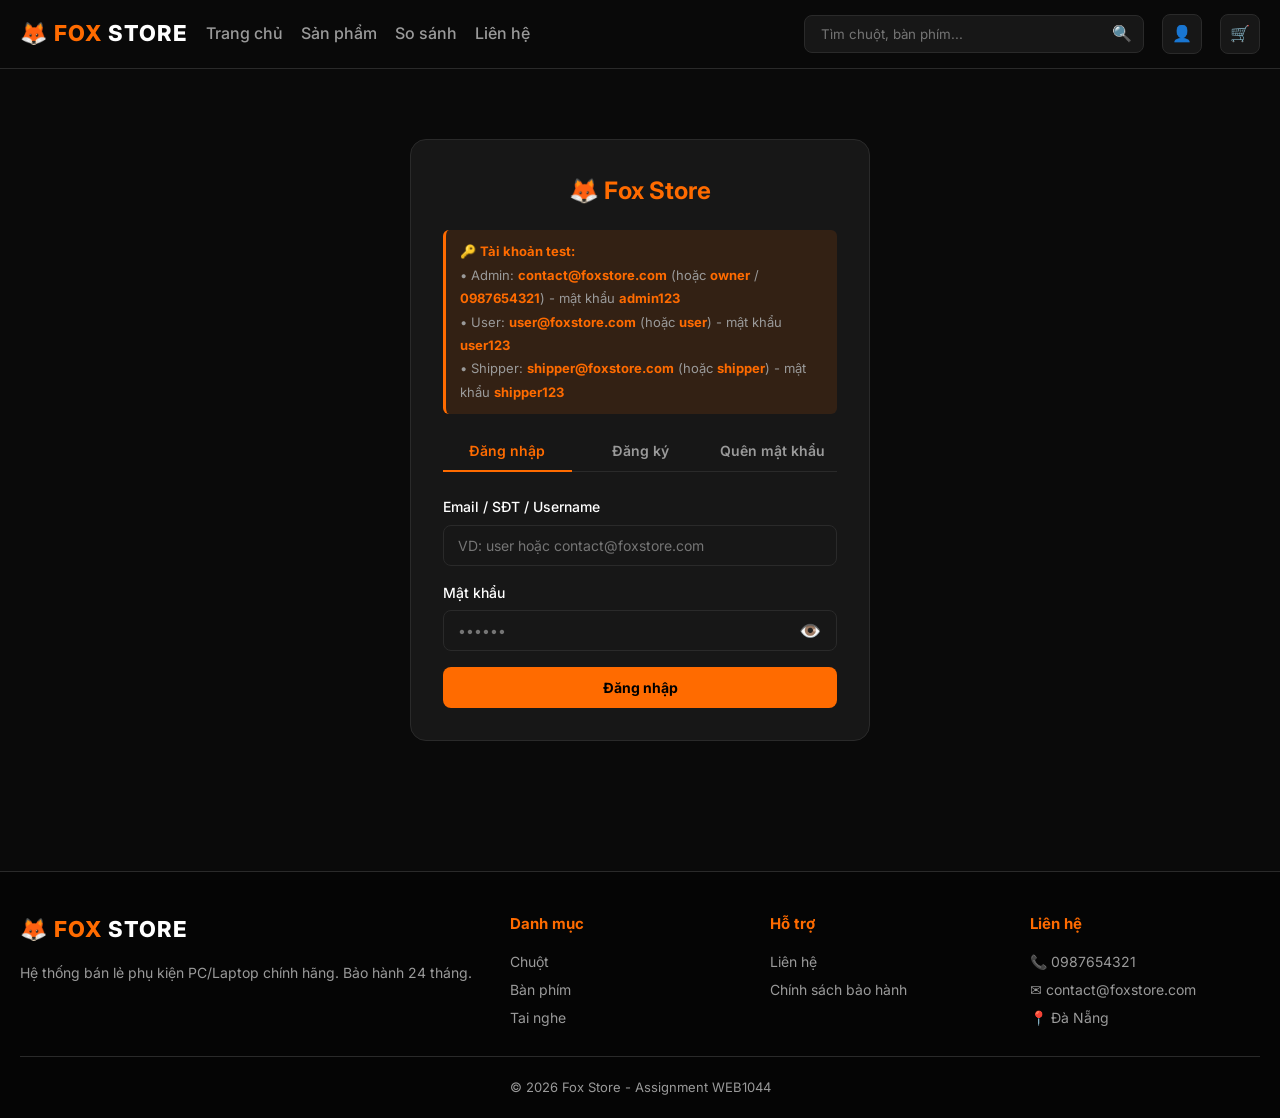
==== commit 50df3db4: "Fix bugs" ====
--- a/admin.html
+++ b/admin.html
@@ -4,7 +4,7 @@
 <head>
     <meta charset="UTF-8">
     <meta name="viewport" content="width=device-width, initial-scale=1.0">
-    <title>Quản trị – Fox Store</title>
+    <title>Quản trị - Fox Store</title>
     <link href="https://fonts.googleapis.com/css2?family=Inter:wght@400;500;600;700;800&display=swap" rel="stylesheet">
     <link rel="stylesheet" href="css/style.css">
 </head>
@@ -92,7 +92,6 @@
             </div>
         </div>
 
-        <!-- ═══ TAB ORDERS ═══ -->
         <div id="tabOrders" style="display:none">
             <div class="admin-table">
                 <table>
@@ -113,7 +112,6 @@
             </div>
         </div>
 
-        <!-- ═══ TAB SHIPPERS ═══ -->
         <div id="tabShippers" style="display:none">
             <div class="admin-table">
                 <table>
@@ -132,12 +130,10 @@
             </div>
         </div>
 
-        <!-- ═══ TAB ANALYTICS ═══ -->
         <div id="tabAnalytics" style="display:none">
             <div id="analyticsContent"></div>
         </div>
 
-        <!-- ═══ TAB REVIEWS ═══ -->
         <div id="tabReviews" style="display:none">
             <div style="display:flex;justify-content:flex-end;margin-bottom:16px">
                 <button class="btn" style="background:linear-gradient(135deg,#00a8ff,#0090e0);color:#000"
@@ -146,7 +142,6 @@
             <div id="reviewsContent"></div>
         </div>
 
-        <!-- ═══ TAB BROADCASTS ═══ -->
         <div id="tabBroadcasts" style="display:none">
             <div id="broadcastContent"></div>
         </div>
@@ -154,7 +149,6 @@
 
     <div id="footer"></div>
 
-    <!-- ═══ MODAL ADD/EDIT PRODUCT ═══ -->
     <div class="modal-overlay" id="modalOverlay">
         <div class="modal">
             <h3 id="modalTitle">Thêm sản phẩm <button class="modal-close" onclick="closeModal()">×</button></h3>
@@ -170,13 +164,13 @@
                         <input type="number" class="form-control" id="fPrice" required min="0">
                     </div>
                     <div class="form-group">
-                        <label>Giá gốc (₫) – 0 nếu không giảm</label>
+                        <label>Giá gốc (₫) - 0 nếu không giảm</label>
                         <input type="number" class="form-control" id="fOldPrice" min="0" value="0">
                     </div>
                 </div>
 
                 <div class="form-group">
-                    <label>🖼️ Hình ảnh (4 ảnh) – Ảnh 1 là ảnh chính *</label>
+                    <label>🖼️ Hình ảnh (4 ảnh) - Ảnh 1 là ảnh chính *</label>
                     <div class="img-grid">
                         <div class="img-item">
                             <div class="lbl">Ảnh 1 *</div>
@@ -245,7 +239,6 @@
         </div>
     </div>
 
-    <!-- ═══ MODAL EXPORT DATA.JS ═══ -->
     <div class="modal-overlay" id="exportOverlay">
         <div class="modal" style="max-width:900px">
             <h3>📋 Xuất code data.js <button class="modal-close" onclick="closeExport()">×</button></h3>
@@ -261,7 +254,6 @@
         </div>
     </div>
 
-    <!-- ═══ MODAL EXPORT REVIEWS ═══ -->
     <div class="modal-overlay" id="reviewExportOverlay">
         <div class="modal" style="max-width:900px">
             <h3>📋 Xuất code đánh giá <button class="modal-close" onclick="closeReviewExport()">×</button></h3>
@@ -278,7 +270,6 @@
         </div>
     </div>
 
-    <!-- ═══ SCRIPTS ═══ -->
     <script src="js/data.js"></script>
     <script src="js/auth.js"></script>
     <script src="js/orders.js"></script>
--- a/css/style.css
+++ b/css/style.css
@@ -1,8 +1,3 @@
-/* ============================================================
-   FOX STORE – MASTER STYLESHEET
-   ============================================================ */
-
-/* ============ RESET & VARIABLES ============ */
 :root {
     --bg: #0a0a0a;
     --bg-2: #111;
@@ -64,7 +59,6 @@
     font-family: inherit;
 }
 
-/* ============ HEADER ============ */
 .header {
     position: sticky;
     top: 0;
@@ -215,7 +209,6 @@
     white-space: nowrap;
 }
 
-/* ============ CONTAINER ============ */
 .container {
     max-width: 1280px;
     margin: 0 auto;
@@ -263,7 +256,6 @@
     color: var(--accent-2);
 }
 
-/* ============ BUTTONS ============ */
 .btn {
     display: inline-flex;
     align-items: center;
@@ -387,7 +379,6 @@
     background: linear-gradient(135deg, #b875f8, #a855f7);
 }
 
-/* ============ SLIDER ============ */
 .slider {
     position: relative;
     border-radius: var(--radius-lg);
@@ -491,7 +482,6 @@
     border-radius: 6px;
 }
 
-/* ============ COUNTDOWN ============ */
 .countdown-bar {
     background: linear-gradient(135deg, #1a0d00, #2a1500);
     border: 1px solid var(--accent);
@@ -553,7 +543,6 @@
     font-weight: 800;
 }
 
-/* ============ PRODUCT GRID ============ */
 .product-grid {
     display: grid;
     grid-template-columns: repeat(auto-fill, minmax(230px, 1fr));
@@ -709,7 +698,6 @@
     transform: none;
 }
 
-/* ============ FORM ============ */
 .form-group {
     margin-bottom: 16px;
 }
@@ -773,7 +761,6 @@
     gap: 14px;
 }
 
-/* ============ PASSWORD TOGGLE ============ */
 .pw-wrap {
     position: relative;
 }
@@ -802,7 +789,6 @@
     background: var(--bg-2);
 }
 
-/* ============ CART ============ */
 .cart-item {
     display: grid;
     grid-template-columns: 80px 1fr auto auto;
@@ -892,7 +878,6 @@
     color: var(--accent);
 }
 
-/* ============ TOAST ============ */
 .toast {
     position: fixed;
     bottom: 24px;
@@ -914,7 +899,6 @@
     transform: translateX(0);
 }
 
-/* ============ FOOTER ============ */
 .footer {
     background: #050505;
     border-top: 1px solid var(--border);
@@ -957,7 +941,6 @@
     font-size: 13px;
 }
 
-/* ============ SEARCH RESULT ============ */
 .search-result-box {
     position: absolute;
     top: calc(100% + 8px);
@@ -998,7 +981,6 @@
     flex-shrink: 0;
 }
 
-/* ============ CATEGORY PAGE ============ */
 .category-layout {
     display: grid;
     grid-template-columns: 260px 1fr;
@@ -1186,7 +1168,6 @@
     opacity: .4;
 }
 
-/* ============ PRODUCT DETAIL ============ */
 .product-detail {
     display: grid;
     grid-template-columns: 1fr 1fr;
@@ -1388,7 +1369,6 @@
     margin-bottom: 6px;
 }
 
-/* ============ VIDEO ============ */
 .video-section {
     background: var(--card);
     border: 1px solid var(--border);
@@ -1545,7 +1525,6 @@
     height: 100% !important;
 }
 
-/* ============ TABS ============ */
 .tabs {
     display: flex;
     gap: 4px;
@@ -1613,7 +1592,6 @@
     color: var(--muted);
 }
 
-/* ============ AUTH ============ */
 .auth-wrap {
     max-width: 460px;
     margin: 40px auto;
@@ -1711,9 +1689,6 @@
     color: #fff;
 }
 
-/* ============================================================
-   ADMIN / SHIPPER TOPBAR
-   ============================================================ */
 .admin-topbar {
     position: sticky;
     top: 0;
@@ -1825,9 +1800,6 @@
     border-top-color: rgba(0, 168, 255, .3);
 }
 
-/* ============================================================
-   ADMIN PANEL
-   ============================================================ */
 .admin-header {
     display: flex;
     justify-content: space-between;
@@ -2048,7 +2020,6 @@
     background: rgba(255, 59, 59, 0.1);
 }
 
-/* ============ ADMIN SORT BAR ============ */
 .admin-sort-bar {
     display: flex;
     gap: 12px;
@@ -2091,7 +2062,6 @@
     margin: 0 4px;
 }
 
-/* ============ MODAL ============ */
 .modal-overlay {
     position: fixed;
     inset: 0;
@@ -2210,7 +2180,6 @@
     display: none;
 }
 
-/* ============ EXPORT MODAL ============ */
 .export-hint {
     background: rgba(0, 168, 255, 0.08);
     border-left: 3px solid #00a8ff;
@@ -2260,7 +2229,6 @@
     border-color: var(--accent);
 }
 
-/* ============ STAR RATING ============ */
 .stars-display {
     letter-spacing: 1px;
     display: inline-block;
@@ -2301,7 +2269,6 @@
     font-weight: 600;
 }
 
-/* ============ REVIEW SECTION ============ */
 .review-section {
     margin-top: 20px;
     padding: 20px;
@@ -2326,7 +2293,6 @@
     margin-bottom: 12px;
 }
 
-/* ============ ANALYTICS ============ */
 .analytics-row {
     display: grid;
     grid-template-columns: 1fr 1fr;
@@ -2383,7 +2349,6 @@
     flex-shrink: 0;
 }
 
-/* ============ REVIEWS LIST (admin) ============ */
 .review-row {
     display: flex;
     gap: 14px;
@@ -2405,7 +2370,6 @@
     flex-shrink: 0;
 }
 
-/* ============ BROADCAST (admin) ============ */
 #broadcastContent .analytics-box h3 {
     color: var(--accent);
     font-size: 16px;
@@ -2421,7 +2385,6 @@
     margin-top: 8px;
 }
 
-/* ============ GEOLOCATION ============ */
 .geo-box {
     background: var(--card);
     border: 1px solid var(--border);
@@ -2448,7 +2411,6 @@
     font-weight: 700;
 }
 
-/* ============ ORDERS ============ */
 .order-card {
     background: var(--card);
     border: 1px solid var(--border);
@@ -2515,7 +2477,6 @@
     font-weight: 700;
 }
 
-/* Timeline */
 .order-timeline {
     display: flex;
     justify-content: space-between;
@@ -2581,7 +2542,6 @@
     color: var(--accent);
 }
 
-/* Guest notice */
 .guest-notice {
     background: rgba(255, 176, 32, .1);
     border-left: 3px solid var(--warning);
@@ -2597,7 +2557,6 @@
     font-weight: 700;
 }
 
-/* ============ COMPARE ============ */
 .compare-empty {
     text-align: center;
     padding: 80px 20px;
@@ -2750,7 +2709,6 @@
     flex-direction: column;
 }
 
-/* Compare picker */
 .compare-picker-filter {
     display: flex;
     gap: 8px;
@@ -2834,7 +2792,6 @@
     pointer-events: none;
 }
 
-/* ============ CONTACT ============ */
 .contact-grid {
     display: grid;
     grid-template-columns: 1fr 1fr;
@@ -2848,7 +2805,6 @@
     padding: 28px;
 }
 
-/* ============ CHAT ============ */
 .chat-layout {
     display: grid;
     grid-template-columns: 320px 1fr;
@@ -3079,7 +3035,6 @@
     padding: 12px 24px;
 }
 
-/* ============ NOTIFICATIONS ============ */
 .notif-item {
     display: flex;
     gap: 16px;
@@ -3135,7 +3090,6 @@
     color: var(--muted);
 }
 
-/* ============ SHIPPER ============ */
 .ship-card {
     background: var(--card);
     border: 1px solid var(--border);
@@ -3203,9 +3157,6 @@
     border-left-color: var(--accent);
 }
 
-/* ============================================================
-   RESPONSIVE
-   ============================================================ */
 @media (max-width: 900px) {
     .header-inner {
         flex-wrap: wrap;
